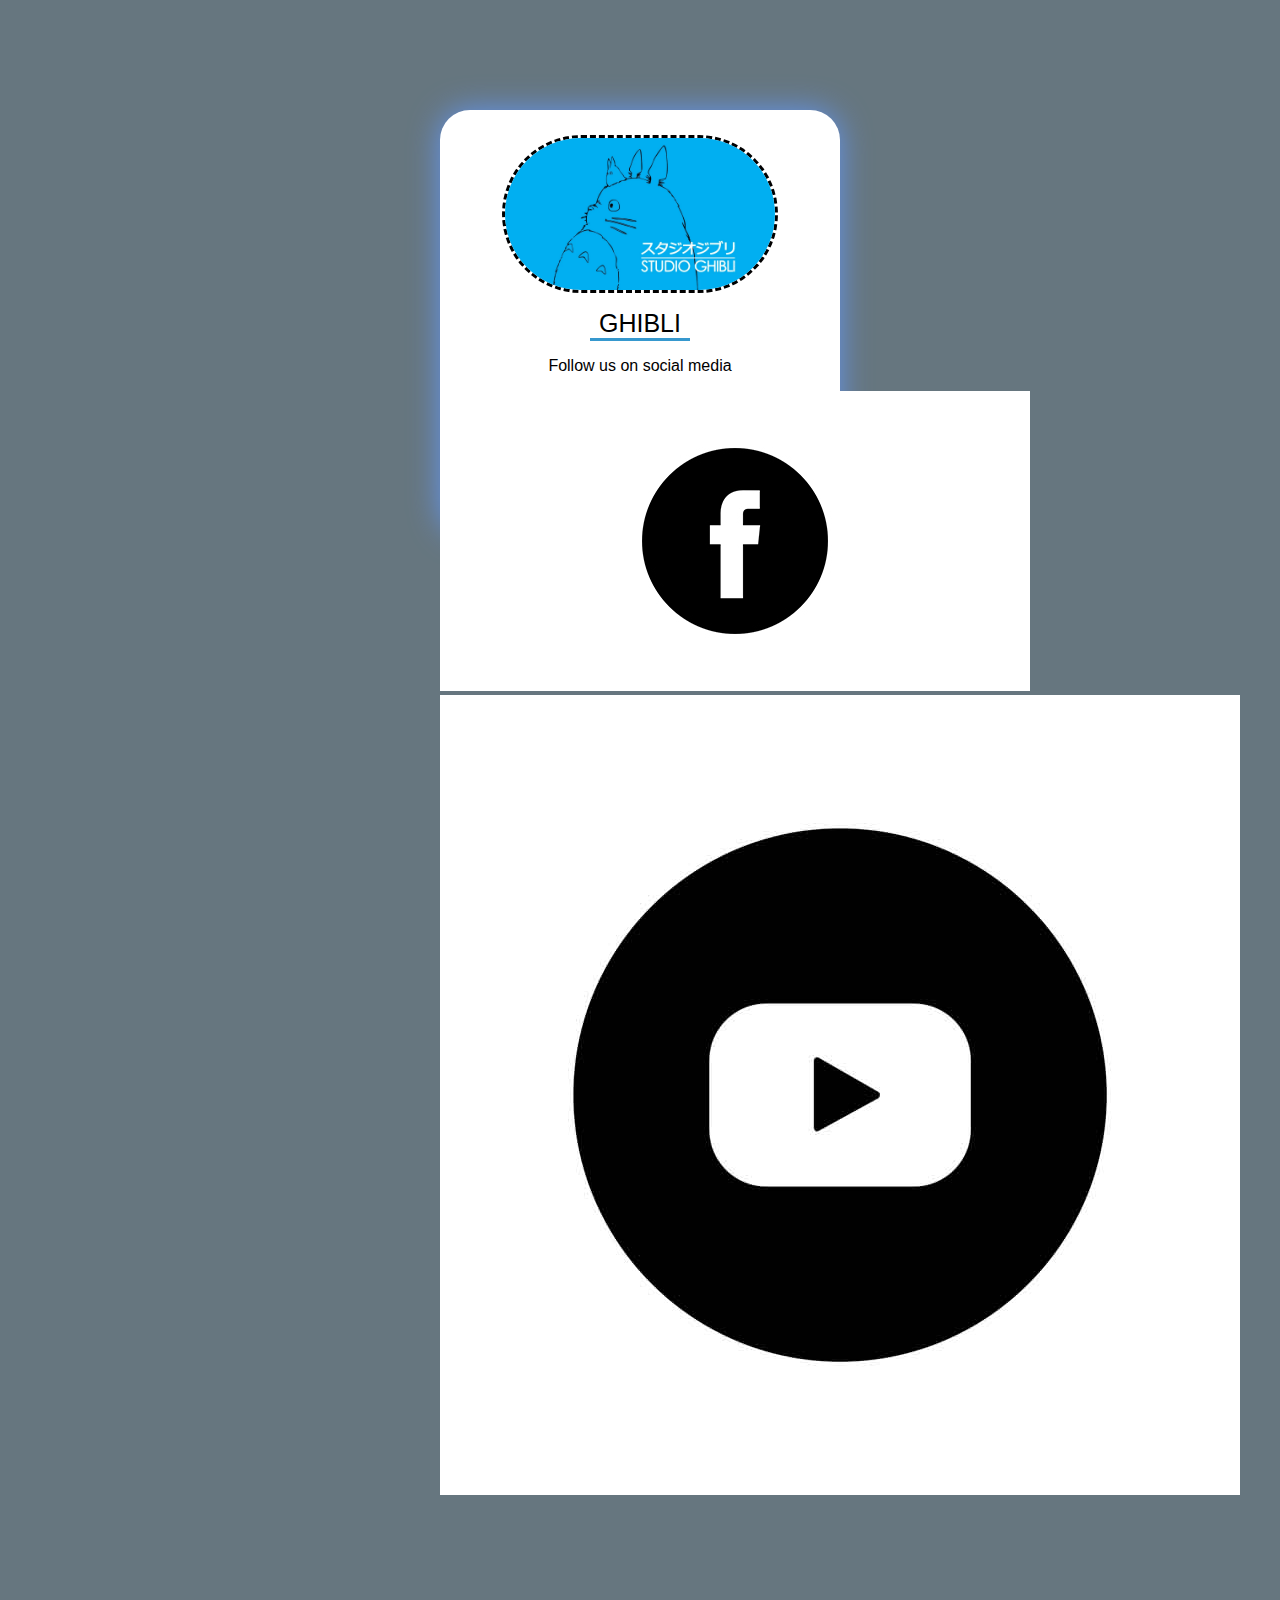
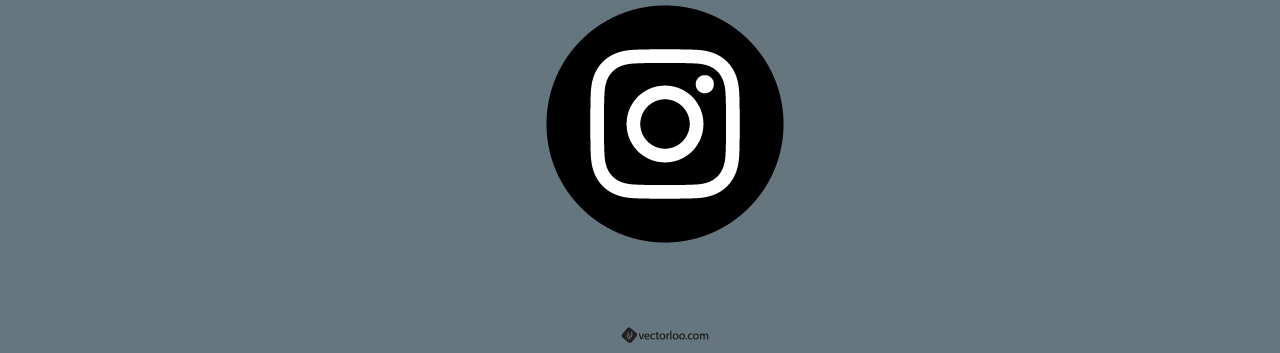
==== index.html @ 071f043f "Update and rename html.html to index.html" ====
<!DOCTYPE html>
<html>
    <head>
        <title></title>
        <link rel="stylesheet" href="css.css">
    </head>
    <body>
        <div class="father">
            <img class="logo" src="image/ghibli1.webp">
            <p class="title">GHIBLI</p>
            <p desc>Follow us on social media</p>
            <div class="child">
                <img src="image/facebook-logo-button-Top.jpg">
                <img src="image/Icn1001642www.tiktarh.com_.jpg">
                <img src="image/لوگو-آیکون-اینستاگرام-با-پس-زمینه-سفید-رایگان-1.png">
            </div>
        </div>
    </body>
</html>
---- css.css ----
body{
    background-color: rgba(89, 106, 116, 0.922);
}
.father{
    background-color: rgb(255, 255, 255);
    width: 400px;
    height: 400px;
    margin: auto;
    margin-top: 110px;
    padding-top: 25px;
    font-family:'Franklin Gothic Medium', 'Arial Narrow', Arial, sans-serif;
    text-align: center;
    border-radius: 30px;
    box-shadow: 0 0 30px cornflowerblue;
}
.logo{
    width: 270px;
    display: block;
    margin: auto;
    border: 3px dashed;
    border-radius: 100px;
}
.title{
    font-size: 25px;
    border-bottom: rgb(54, 152, 206) solid 3px;
    width: 100px;
    margin: auto;
    padding-top: 16px;
 
}
.desc{
    color: rgb(25, 92, 179);
    font-size: 20px;
}
.child{
    background-color: rgb(41, 149, 179);
    height: 100px;
}
.child imge{
    width: 200px;
    margin: 200px;
    margin-bottom: 10px;
    
}
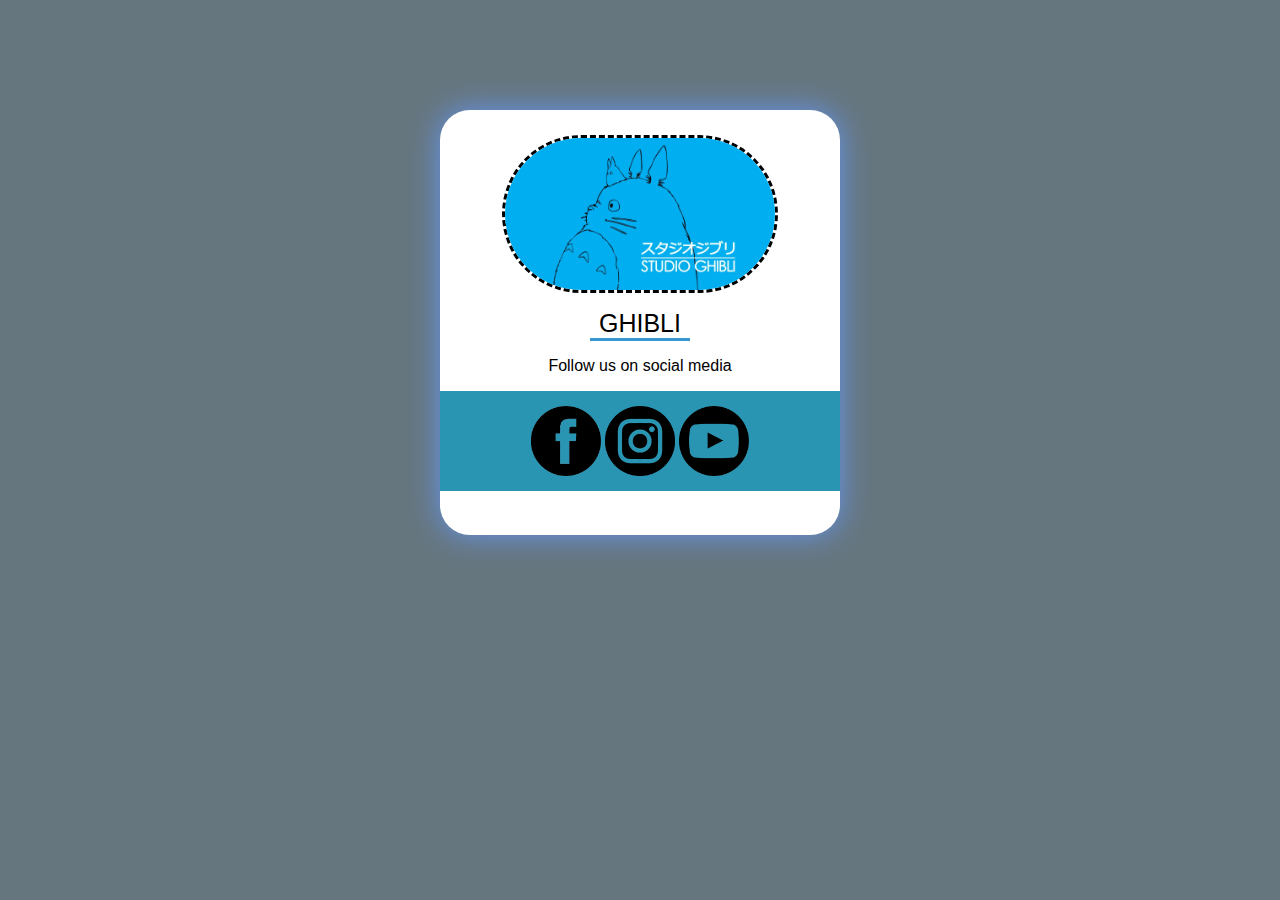
==== commit 5d039493: "Update and rename html.html to index.html" ====
--- a/index.html
+++ b/index.html
@@ -10,9 +10,9 @@
             <p class="title">GHIBLI</p>
             <p desc>Follow us on social media</p>
             <div class="child">
-                <img src="image/facebook-logo-button-Top.jpg">
-                <img src="image/Icn1001642www.tiktarh.com_.jpg">
-                <img src="image/لوگو-آیکون-اینستاگرام-با-پس-زمینه-سفید-رایگان-1.png">
+                <img class="pic" src="image/facebook-icon.png">
+                <img class="pic" src="image/instagram-icon.png">
+                <img class="pic" src="image/youtube-icon.png">
             </div>
         </div>
     </body>
--- a/css.css
+++ b/css.css
@@ -42,4 +42,8 @@
     margin: 200px;
     margin-bottom: 10px;
     
+}
+.pic{
+    width: 70px;
+    padding-top: 15px;
 }